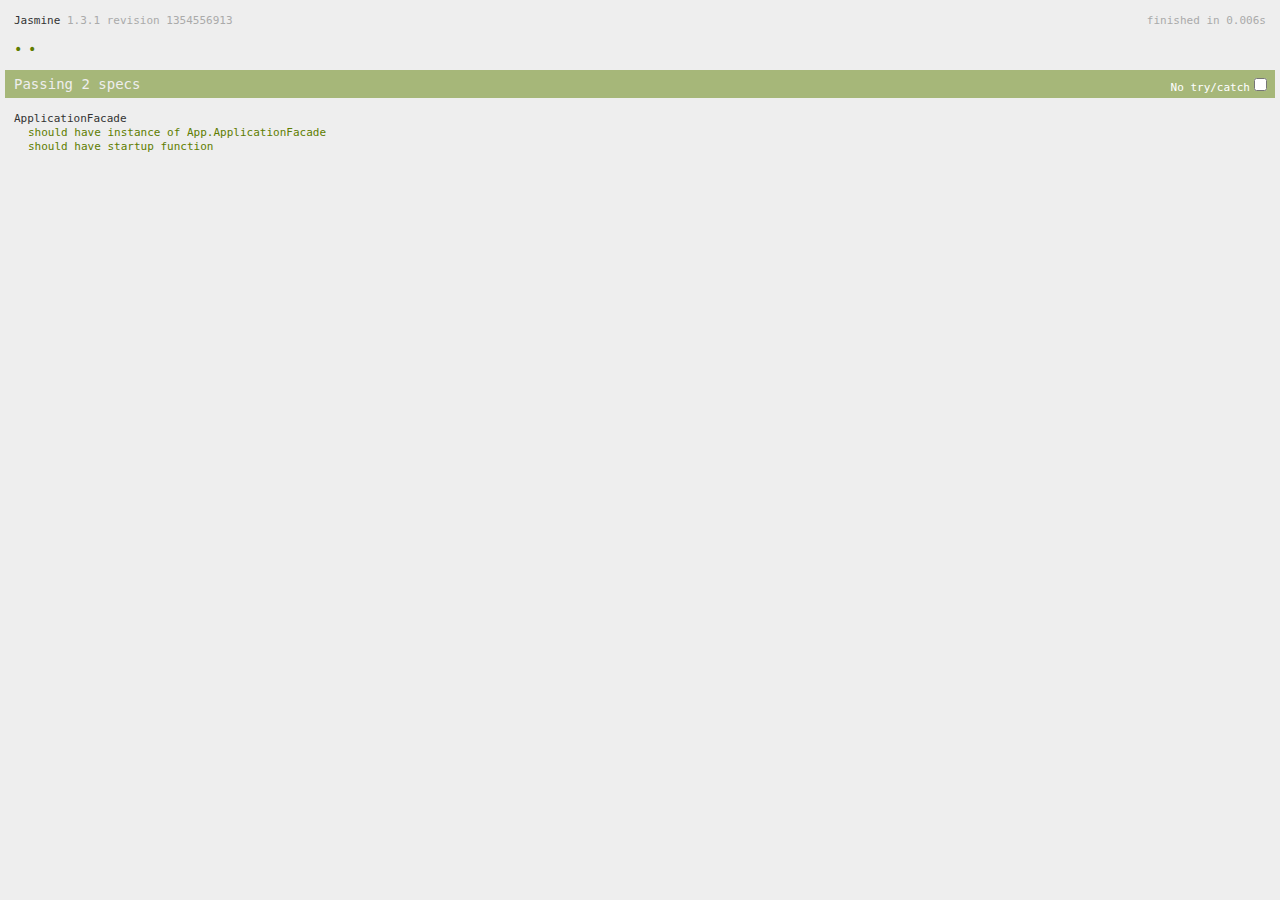
==== app-seed/SpecRunner.html @ 56f14c17 "Jasmine unit testing" ====
<!DOCTYPE HTML PUBLIC "-//W3C//DTD HTML 4.01 Transitional//EN"
  "http://www.w3.org/TR/html4/loose.dtd">
<html>
<head>
  <title>Jasmine Spec Runner</title>

  <link rel="shortcut icon" type="image/png" href="lib/jasmine-1.3.1/jasmine_favicon.png">
  <link rel="stylesheet" type="text/css" href="lib/jasmine-1.3.1/jasmine.css">
  <script type="text/javascript" src="lib/jasmine-1.3.1/jasmine.js"></script>
  <script type="text/javascript" src="lib/jasmine-1.3.1/jasmine-html.js"></script>

  <!-- include source files here... -->
  <!-- PUREMVC LIBRARY -->
  <script src="lib/puremvc/puremvc-1.0.js"></script>
  <!-- APPLICATION (VIEW/CONTROLLER RELATED) CONSTANTS -->
  <script src="src/AppConstants.js"></script>

  <!-- APPLICATION FACADE -->
  <script src="src/ApplicationFacade.js"></script>

  <!-- PROXIES -->
  <script src="src/model/proxy/HelloProxy.js"></script>

  <!-- COMMANDS -->
  <script src="src/controller/command/StartupCommand.js"></script>
  <script src="src/controller/command/PrepareViewCommand.js"></script>
  <script src="src/controller/command/PrepareModelCommand.js"></script>
  <script src="src/controller/command/PrepareControllerCommand.js"></script>
  <script src="src/controller/command/HelloCommand.js"></script>

  <!-- VIEW COMPONENTS -->
  <script src="src/view/MainApp.js"></script>
  <!-- MEDIATORS -->
  <script src="src/view/mediator/ApplicationMediator.js"></script>

  <!-- include spec files here... -->
  <script type="text/javascript" src="spec/ApplicationFacadeSpec.js"></script>

  <script type="text/javascript">
    (function() {
      var jasmineEnv = jasmine.getEnv();
      jasmineEnv.updateInterval = 1000;

      var htmlReporter = new jasmine.HtmlReporter();

      jasmineEnv.addReporter(htmlReporter);

      jasmineEnv.specFilter = function(spec) {
        return htmlReporter.specFilter(spec);
      };

      var currentWindowOnload = window.onload;

      window.onload = function() {
        if (currentWindowOnload) {
          currentWindowOnload();
        }
        execJasmine();
      };

      function execJasmine() {
        jasmineEnv.execute();
      }

    })();
  </script>

</head>

<body>
</body>
</html>
---- app-seed/lib/jasmine-1.3.1/jasmine.css ----
body { background-color: #eeeeee; padding: 0; margin: 5px; overflow-y: scroll; }

#HTMLReporter { font-size: 11px; font-family: Monaco, "Lucida Console", monospace; line-height: 14px; color: #333333; }
#HTMLReporter a { text-decoration: none; }
#HTMLReporter a:hover { text-decoration: underline; }
#HTMLReporter p, #HTMLReporter h1, #HTMLReporter h2, #HTMLReporter h3, #HTMLReporter h4, #HTMLReporter h5, #HTMLReporter h6 { margin: 0; line-height: 14px; }
#HTMLReporter .banner, #HTMLReporter .symbolSummary, #HTMLReporter .summary, #HTMLReporter .resultMessage, #HTMLReporter .specDetail .description, #HTMLReporter .alert .bar, #HTMLReporter .stackTrace { padding-left: 9px; padding-right: 9px; }
#HTMLReporter #jasmine_content { position: fixed; right: 100%; }
#HTMLReporter .version { color: #aaaaaa; }
#HTMLReporter .banner { margin-top: 14px; }
#HTMLReporter .duration { color: #aaaaaa; float: right; }
#HTMLReporter .symbolSummary { overflow: hidden; *zoom: 1; margin: 14px 0; }
#HTMLReporter .symbolSummary li { display: block; float: left; height: 7px; width: 14px; margin-bottom: 7px; font-size: 16px; }
#HTMLReporter .symbolSummary li.passed { font-size: 14px; }
#HTMLReporter .symbolSummary li.passed:before { color: #5e7d00; content: "\02022"; }
#HTMLReporter .symbolSummary li.failed { line-height: 9px; }
#HTMLReporter .symbolSummary li.failed:before { color: #b03911; content: "x"; font-weight: bold; margin-left: -1px; }
#HTMLReporter .symbolSummary li.skipped { font-size: 14px; }
#HTMLReporter .symbolSummary li.skipped:before { color: #bababa; content: "\02022"; }
#HTMLReporter .symbolSummary li.pending { line-height: 11px; }
#HTMLReporter .symbolSummary li.pending:before { color: #aaaaaa; content: "-"; }
#HTMLReporter .exceptions { color: #fff; float: right; margin-top: 5px; margin-right: 5px; }
#HTMLReporter .bar { line-height: 28px; font-size: 14px; display: block; color: #eee; }
#HTMLReporter .runningAlert { background-color: #666666; }
#HTMLReporter .skippedAlert { background-color: #aaaaaa; }
#HTMLReporter .skippedAlert:first-child { background-color: #333333; }
#HTMLReporter .skippedAlert:hover { text-decoration: none; color: white; text-decoration: underline; }
#HTMLReporter .passingAlert { background-color: #a6b779; }
#HTMLReporter .passingAlert:first-child { background-color: #5e7d00; }
#HTMLReporter .failingAlert { background-color: #cf867e; }
#HTMLReporter .failingAlert:first-child { background-color: #b03911; }
#HTMLReporter .results { margin-top: 14px; }
#HTMLReporter #details { display: none; }
#HTMLReporter .resultsMenu, #HTMLReporter .resultsMenu a { background-color: #fff; color: #333333; }
#HTMLReporter.showDetails .summaryMenuItem { font-weight: normal; text-decoration: inherit; }
#HTMLReporter.showDetails .summaryMenuItem:hover { text-decoration: underline; }
#HTMLReporter.showDetails .detailsMenuItem { font-weight: bold; text-decoration: underline; }
#HTMLReporter.showDetails .summary { display: none; }
#HTMLReporter.showDetails #details { display: block; }
#HTMLReporter .summaryMenuItem { font-weight: bold; text-decoration: underline; }
#HTMLReporter .summary { margin-top: 14px; }
#HTMLReporter .summary .suite .suite, #HTMLReporter .summary .specSummary { margin-left: 14px; }
#HTMLReporter .summary .specSummary.passed a { color: #5e7d00; }
#HTMLReporter .summary .specSummary.failed a { color: #b03911; }
#HTMLReporter .description + .suite { margin-top: 0; }
#HTMLReporter .suite { margin-top: 14px; }
#HTMLReporter .suite a { color: #333333; }
#HTMLReporter #details .specDetail { margin-bottom: 28px; }
#HTMLReporter #details .specDetail .description { display: block; color: white; background-color: #b03911; }
#HTMLReporter .resultMessage { padding-top: 14px; color: #333333; }
#HTMLReporter .resultMessage span.result { display: block; }
#HTMLReporter .stackTrace { margin: 5px 0 0 0; max-height: 224px; overflow: auto; line-height: 18px; color: #666666; border: 1px solid #ddd; background: white; white-space: pre; }

#TrivialReporter { padding: 8px 13px; position: absolute; top: 0; bottom: 0; left: 0; right: 0; overflow-y: scroll; background-color: white; font-family: "Helvetica Neue Light", "Lucida Grande", "Calibri", "Arial", sans-serif; /*.resultMessage {*/ /*white-space: pre;*/ /*}*/ }
#TrivialReporter a:visited, #TrivialReporter a { color: #303; }
#TrivialReporter a:hover, #TrivialReporter a:active { color: blue; }
#TrivialReporter .run_spec { float: right; padding-right: 5px; font-size: .8em; text-decoration: none; }
#TrivialReporter .banner { color: #303; background-color: #fef; padding: 5px; }
#TrivialReporter .logo { float: left; font-size: 1.1em; padding-left: 5px; }
#TrivialReporter .logo .version { font-size: .6em; padding-left: 1em; }
#TrivialReporter .runner.running { background-color: yellow; }
#TrivialReporter .options { text-align: right; font-size: .8em; }
#TrivialReporter .suite { border: 1px outset gray; margin: 5px 0; padding-left: 1em; }
#TrivialReporter .suite .suite { margin: 5px; }
#TrivialReporter .suite.passed { background-color: #dfd; }
#TrivialReporter .suite.failed { background-color: #fdd; }
#TrivialReporter .spec { margin: 5px; padding-left: 1em; clear: both; }
#TrivialReporter .spec.failed, #TrivialReporter .spec.passed, #TrivialReporter .spec.skipped { padding-bottom: 5px; border: 1px solid gray; }
#TrivialReporter .spec.failed { background-color: #fbb; border-color: red; }
#TrivialReporter .spec.passed { background-color: #bfb; border-color: green; }
#TrivialReporter .spec.skipped { background-color: #bbb; }
#TrivialReporter .messages { border-left: 1px dashed gray; padding-left: 1em; padding-right: 1em; }
#TrivialReporter .passed { background-color: #cfc; display: none; }
#TrivialReporter .failed { background-color: #fbb; }
#TrivialReporter .skipped { color: #777; background-color: #eee; display: none; }
#TrivialReporter .resultMessage span.result { display: block; line-height: 2em; color: black; }
#TrivialReporter .resultMessage .mismatch { color: black; }
#TrivialReporter .stackTrace { white-space: pre; font-size: .8em; margin-left: 10px; max-height: 5em; overflow: auto; border: 1px inset red; padding: 1em; background: #eef; }
#TrivialReporter .finished-at { padding-left: 1em; font-size: .6em; }
#TrivialReporter.show-passed .passed, #TrivialReporter.show-skipped .skipped { display: block; }
#TrivialReporter #jasmine_content { position: fixed; right: 100%; }
#TrivialReporter .runner { border: 1px solid gray; display: block; margin: 5px 0; padding: 2px 0 2px 10px; }
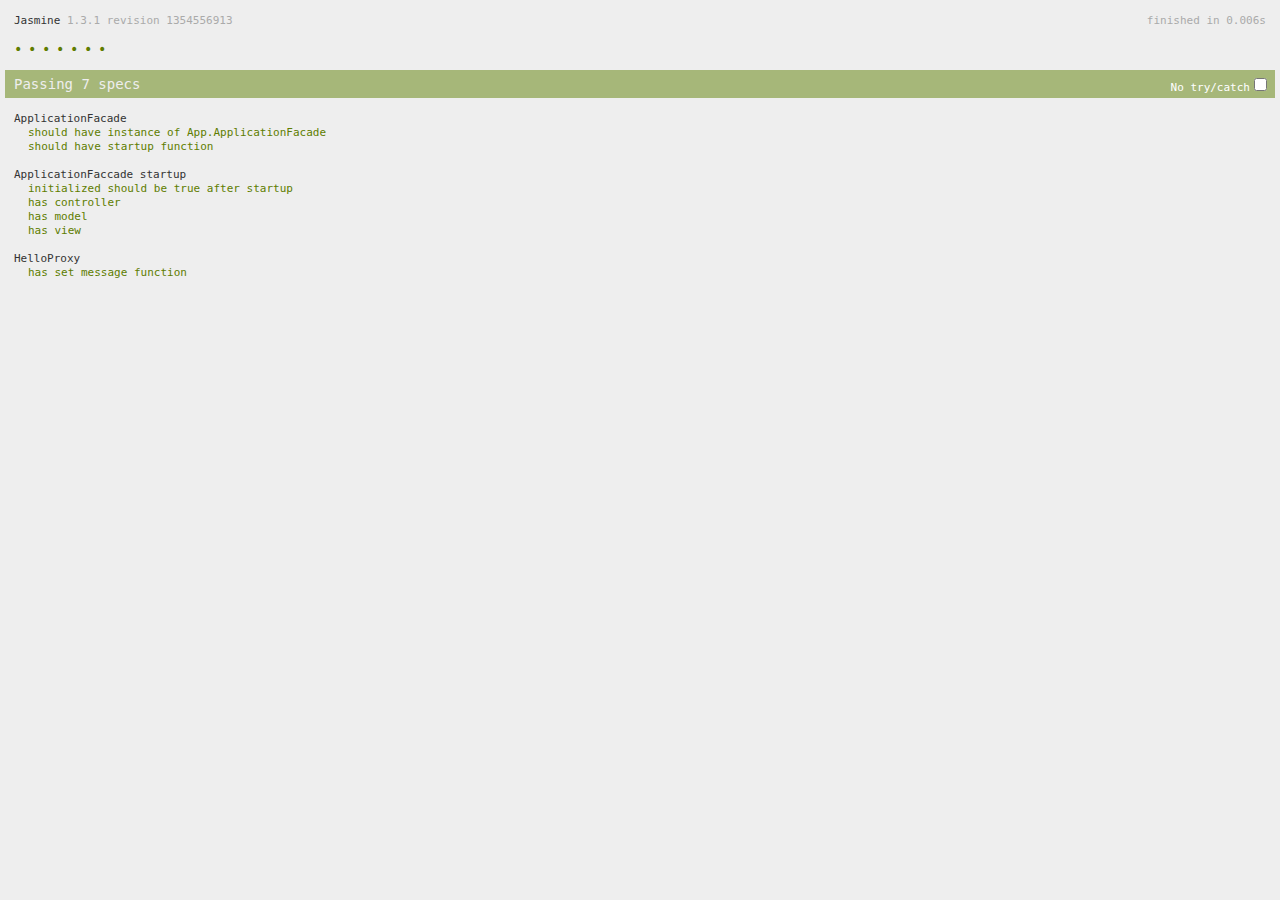
==== commit 80a7e309: "performing some simple test cases" ====
--- a/app-seed/SpecRunner.html
+++ b/app-seed/SpecRunner.html
@@ -35,6 +35,7 @@
 
   <!-- include spec files here... -->
   <script type="text/javascript" src="spec/ApplicationFacadeSpec.js"></script>
+  <script type="text/javascript" src="spec/HelloProxySpec.js"></script>
 
   <script type="text/javascript">
     (function() {
